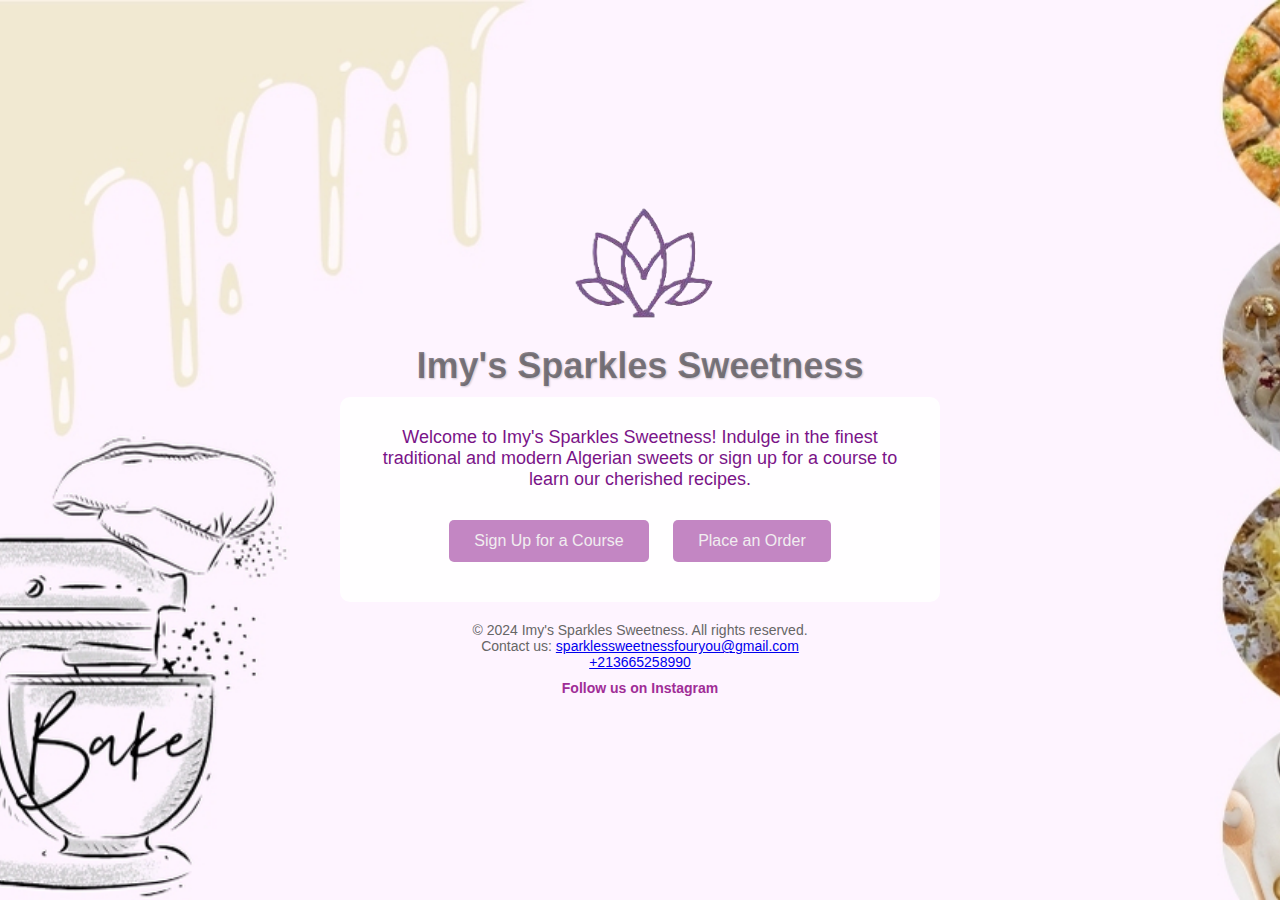
==== index.html @ b31f13fe "Add files via upload" ====
<!DOCTYPE html>
<html lang="en">
<head>
    <meta charset="UTF-8">
    <meta http-equiv="X-UA-Compatible" content="IE=edge">
    <meta name="viewport" content="width=device-width, initial-scale=1.0">
    
    <!-- Meta Tags for SEO -->
    <meta name="description" content="Imy's Sparkles Sweetness offers traditional and modern Algerian sweets. Learn how to make them with our courses or place an order online.">
    <meta name="keywords" content="Algerian sweets, Baklava, Makroud, Mkhabez, order sweets, learn Algerian sweets">
    <meta name="author" content="Imy's Sparkles Sweetness">
    
    <title>Imy's Sparkles Sweetness</title>
    <style>
        * {
            box-sizing: border-box;
            margin: 0;
            padding: 0;
        }
        body {
            font-family: 'Segoe UI', Tahoma, Geneva, Verdana, sans-serif;
            background: url('background.jpg') no-repeat center center fixed;
            background-size: cover;
            color: #7a1488;
            display: flex;
            flex-direction: column;
            align-items: center;
            justify-content: center;
            height: 100vh;
            text-align: center;
            padding: 20px;
        }
        .logo {
            width: 150px;
            margin-bottom: 20px;
        }
        .page-title {
            font-size: 36px;
            color: #0d0c0d7e;
            font-weight: bold;
            margin-bottom: 10px;
            text-shadow: 1px 1px 2px rgba(0, 0, 0, 0.2);
        }
        .content {
            background-color: #ffffffe6;
            padding: 30px;
            border-radius: 10px;
            max-width: 600px;
            width: 100%;
        }
        .description {
            font-size: 18px;
            margin-bottom: 20px;
        }
        .button {
            display: inline-block;
            background-color: #80008078;
            color: rgb(241, 237, 240);
            padding: 12px 25px;
            margin: 10px;
            border: none;
            border-radius: 5px;
            cursor: pointer;
            font-size: 16px;
            text-decoration: none;
            transition: background-color 0.3s;
        }
        .button:hover {
            background-color: #de14de;
        }
        .footer {
            margin-top: 20px;
            font-size: 14px;
            color: #666;
        }
        .instagram-link {
            color: #a02d97;
            font-weight: bold;
            text-decoration: none;
            display: block;
            margin-top: 10px;
        }
    </style>
</head>
<body>
    <img src="logo.png" alt="Logo" class="logo">
    <h1 class="page-title">Imy's Sparkles Sweetness</h1>
    <div class="content">
        <p class="description">
            Welcome to Imy's Sparkles Sweetness! Indulge in the finest traditional and modern Algerian sweets or sign up for a course to learn our cherished recipes.
        </p>
        <a href="personal_info.html" class="button">Sign Up for a Course</a>
        <a href="order.html" class="button">Place an Order</a>
    </div>
    <div class="footer">
        &copy; 2024 Imy's Sparkles Sweetness. All rights reserved.<br>
        Contact us: <a href="mailto:sparklessweetnessfouryou@gmail.com">sparklessweetnessfouryou@gmail.com</a><br>
        <a href="tel:+213665258990">+213665258990</a><br>
        <a href="https://instagram.com/gate.auimane" class="instagram-link" target="_blank">Follow us on Instagram</a>
    </div>
</body>
</html>
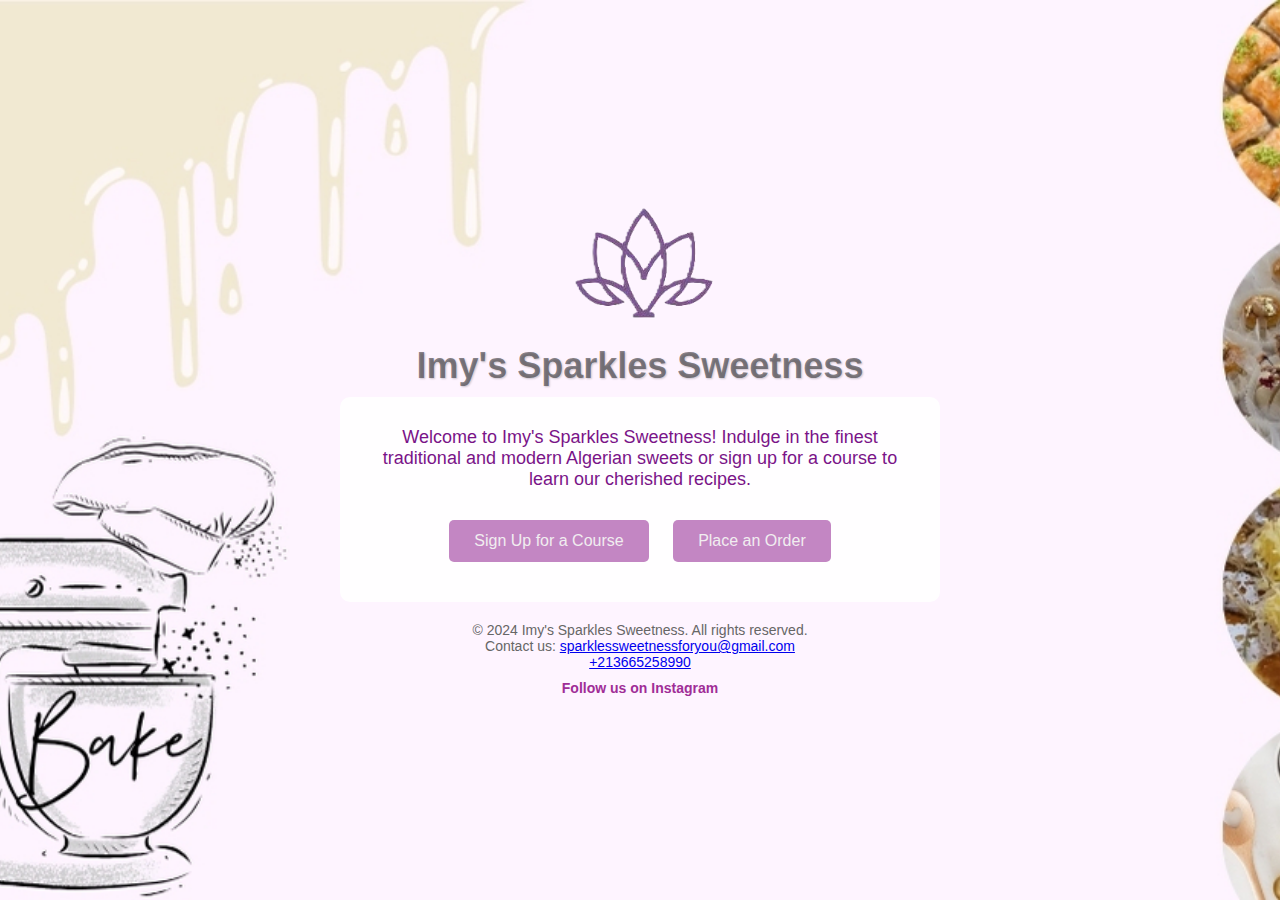
==== commit 4aa37169: "Update index.html" ====
--- a/index.html
+++ b/index.html
@@ -94,7 +94,7 @@
     </div>
     <div class="footer">
         &copy; 2024 Imy's Sparkles Sweetness. All rights reserved.<br>
-        Contact us: <a href="mailto:sparklessweetnessfouryou@gmail.com">sparklessweetnessfouryou@gmail.com</a><br>
+        Contact us: <a href="mailto:sparklessweetnessforyou@gmail.com">sparklessweetnessforyou@gmail.com</a><br>
         <a href="tel:+213665258990">+213665258990</a><br>
         <a href="https://instagram.com/gate.auimane" class="instagram-link" target="_blank">Follow us on Instagram</a>
     </div>
